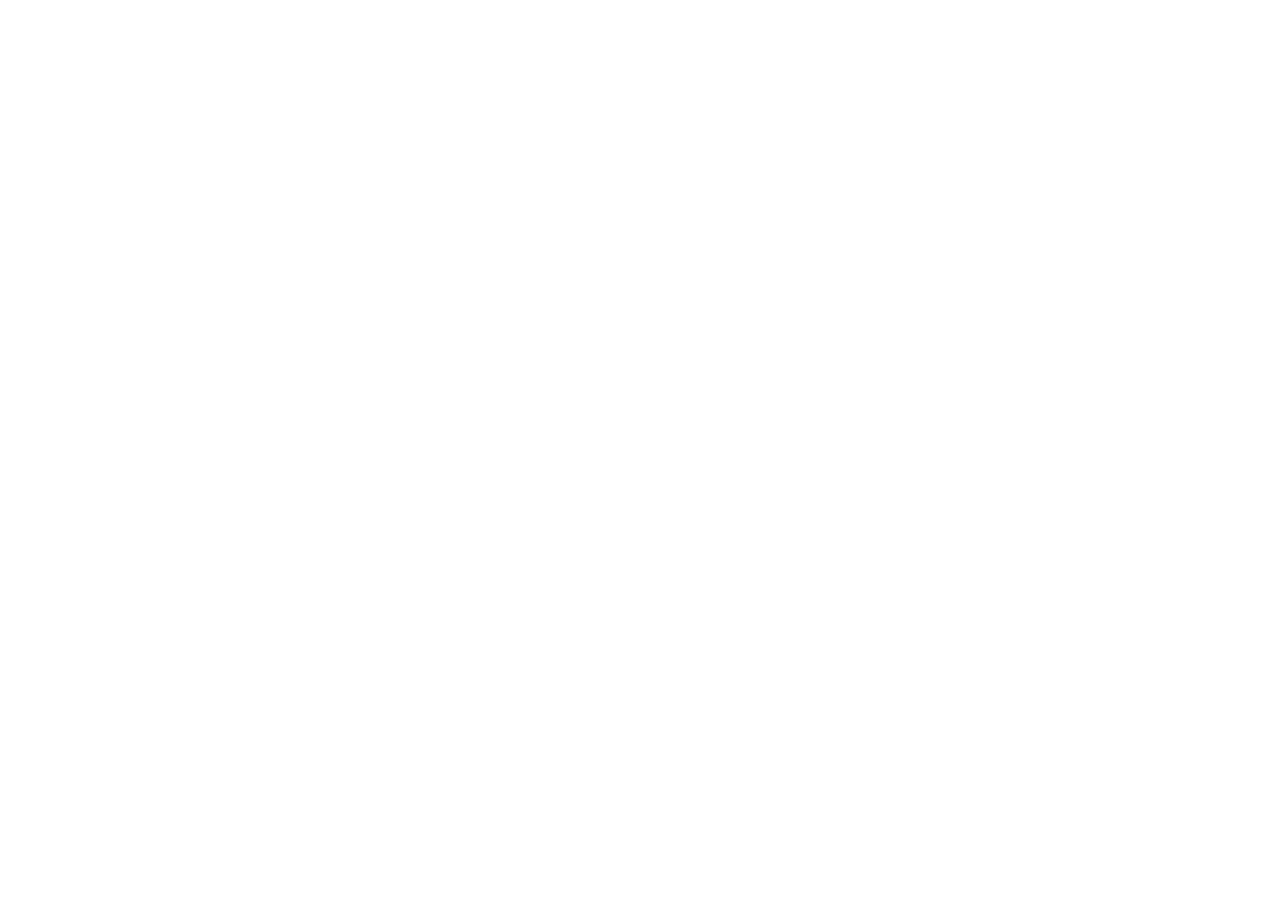
==== Exercices/landing-page/index.html @ 00416124 "semaine5" ====
<!DOCTYPE html>
<html lang="en">
<head>
    <meta charset="UTF-8">
    <meta name="viewport" content="width=device-width, initial-scale=1.0">
    <title>Document</title>
</head>
<body>
    
</body>
</html>
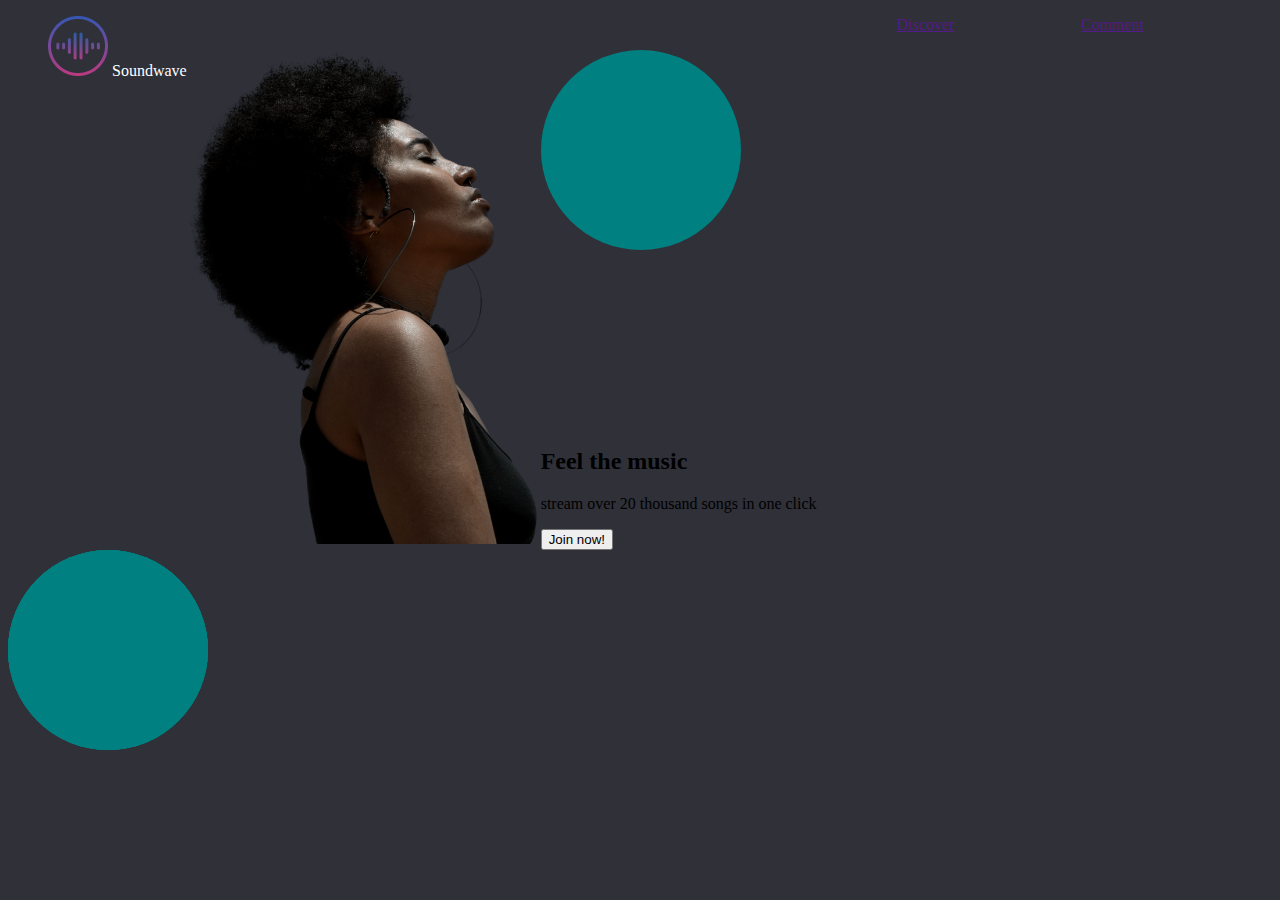
==== commit d5f6fc9f: "start landing page" ====
--- a/Exercices/landing-page/index.html
+++ b/Exercices/landing-page/index.html
@@ -4,8 +4,49 @@
     <meta charset="UTF-8">
     <meta name="viewport" content="width=device-width, initial-scale=1.0">
     <title>Document</title>
+    <link rel="stylesheet" href="style/style.css">
 </head>
 <body>
-    
+    <header>
+        <ul>
+            <li  id="logo">
+                <img src="Exercice-LandingPage-Figma/images/Logo (1).png" alt="LOGO">
+                Soundwave 
+            </li>
+            <span>
+                 <li class="menu_header">
+                <a href="">Discover</a>
+                </li>
+                <li class="menu_header">
+                    <a href="">Comment</a>
+                </li> 
+            </span>
+          
+        </ul>
+    </header>
+
+    <section>
+        <img src="Exercice-LandingPage-Figma/images/Girl.png" width="350px" alt="">
+
+        <span class="rounds"></span>
+        <div class="section_right">
+            <h2>Feel the music</h2>
+            <p>stream over 20 thousand songs in one click</p>
+            <button>Join now!</button>
+        </div>
+
+        <div>
+            <span id="roundOne"   class="rounds"></span>
+            <span id="roundTwo"   class="rounds"></span>
+            <span id="roundThird" class="rounds"></span>
+            <span id="roundFour"  class="rounds"></span>
+        </div>
+
+    </section>
+
+    <footer>
+        
+    </footer>
+
 </body>
 </html>--- a/Exercices/landing-page/style/style.css
+++ b/Exercices/landing-page/style/style.css
@@ -0,0 +1,44 @@
+body{
+    background-color: #2F3038;
+}
+/* header{
+    display: flex;
+} */
+header ul li{
+    display: inline-block;
+
+}
+.menu_header  {
+    margin-left: 10%;
+}
+header ul span  {
+    margin-left: 48%;
+}
+.menu_header  li a {
+    color :azure;
+    margin-left : 20%
+}
+.menu_header li a:hover{
+
+}
+#logo {
+    position: relative;
+    color : white;
+    float : left ;
+}
+#logo span{
+    
+}
+.section_right{
+    display: inline-block;
+}
+.rounds{
+    position: absolute;
+   
+    display: inline-block;
+    height: 200px;
+    width: 200px;
+    background-color: teal;
+    border-radius: 50%;
+    z-index: -999;
+}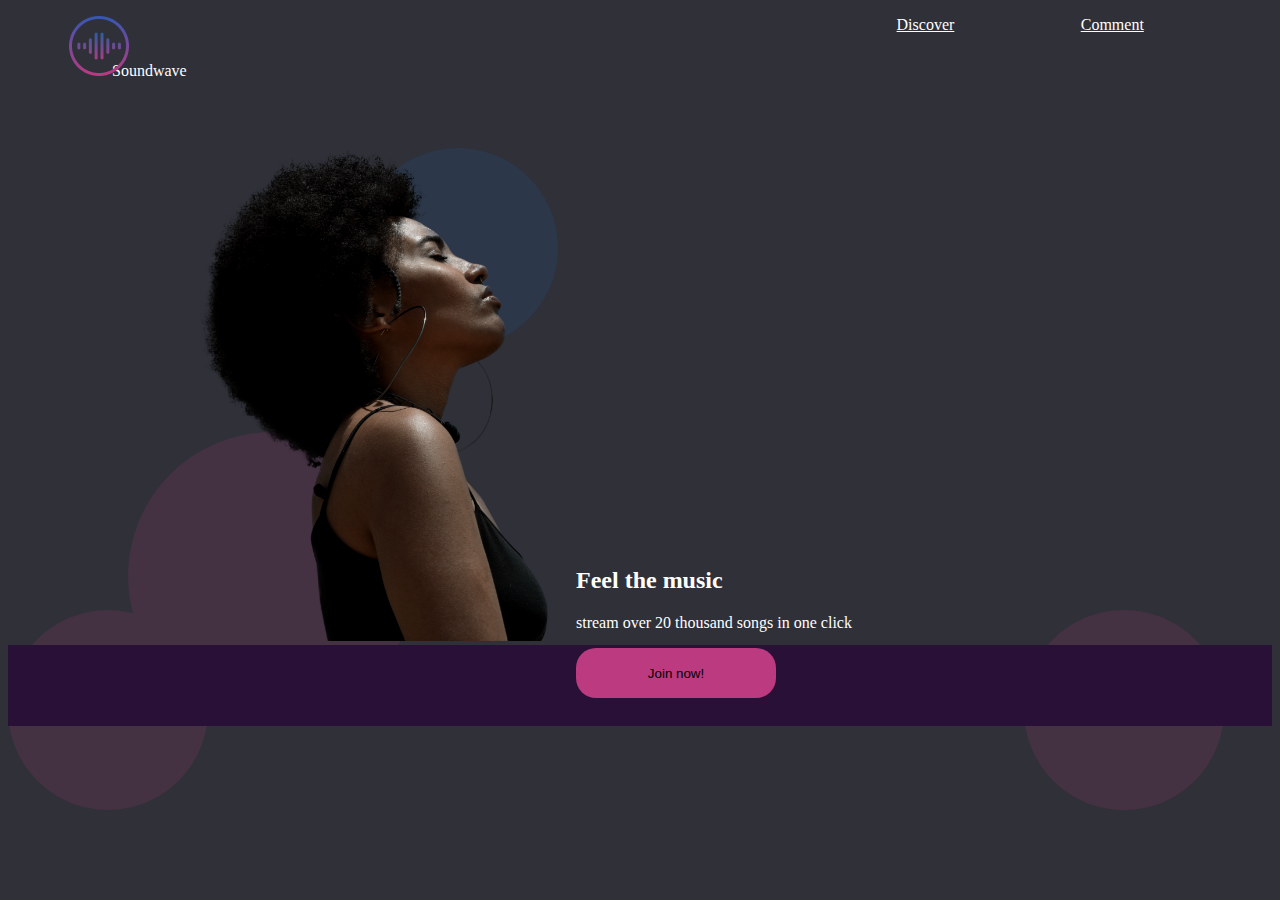
==== commit 8bd976d8: "update landing page" ====
--- a/Exercices/landing-page/index.html
+++ b/Exercices/landing-page/index.html
@@ -5,28 +5,25 @@
     <meta name="viewport" content="width=device-width, initial-scale=1.0">
     <title>Document</title>
     <link rel="stylesheet" href="style/style.css">
+       <script
+    src="https://code.jquery.com/jquery-3.3.1.js"
+    crossorigin="anonymous">
+
+</script>
+<script> 
+$(function(){
+  $("#header").load("header.html"); 
+});
+</script>
 </head>
 <body>
-    <header>
-        <ul>
-            <li  id="logo">
-                <img src="Exercice-LandingPage-Figma/images/Logo (1).png" alt="LOGO">
-                Soundwave 
-            </li>
-            <span>
-                 <li class="menu_header">
-                <a href="">Discover</a>
-                </li>
-                <li class="menu_header">
-                    <a href="">Comment</a>
-                </li> 
-            </span>
-          
-        </ul>
+    <header id="header">
+   
+      
     </header>
 
     <section>
-        <img src="Exercice-LandingPage-Figma/images/Girl.png" width="350px" alt="">
+        <img src="images/Girl.png" width="350px" alt="nonr">
 
         <span class="rounds"></span>
         <div class="section_right">
@@ -42,9 +39,9 @@
             <span id="roundFour"  class="rounds"></span>
         </div>
 
-    </section>
+    </section>  
 
-    <footer>
+    <footer id="footer">
         
     </footer>
 
--- a/Exercices/landing-page/style/style.css
+++ b/Exercices/landing-page/style/style.css
@@ -1,5 +1,9 @@
 body{
+    display: block ; 
+    font-family: Questrial;
+ color : white;
     background-color: #2F3038;
+    height: 200px;
 }
 /* header{
     display: flex;
@@ -8,18 +12,33 @@
     display: inline-block;
 
 }
+ ul  li {
+    display: inline-block;
+ }
 .menu_header  {
     margin-left: 10%;
+        color :aqua;
+}
+.menu_header a:hover  {
+        color : white ;
+}
+.menu_header a:visited  {
+        color : white ;
+}
+section{
+    margin-top : 9%;
 }
 header ul span  {
     margin-left: 48%;
 }
 .menu_header  li a {
-    color :azure;
     margin-left : 20%
 }
 .menu_header li a:hover{
-
+    color:aqua;
+}
+.menu_header li a:checked{
+    color:aqua;
 }
 #logo {
     position: relative;
@@ -30,7 +49,10 @@
     
 }
 .section_right{
-    display: inline-block;
+/*     display: inline-block;
+ */    position: absolute;
+    bottom: 28%;
+    left:45%;
 }
 .rounds{
     position: absolute;
@@ -38,7 +60,58 @@
     display: inline-block;
     height: 200px;
     width: 200px;
-    background-color: teal;
+    background-color: #2C3849;
     border-radius: 50%;
     z-index: -999;
+}
+
+
+#roundFour{
+      background-color: #443243;
+    display: inline-block;
+    position: absolute;
+    bottom : 10%;
+    left: 80%;
+}
+#roundTwo{
+          background-color: #443243;
+    display: inline-block;
+    position: absolute;
+    bottom : 10%;
+    left: 80%;
+}
+#roundThird {
+    background-color: #443243;
+    display: inline-block;
+    position: absolute;
+    bottom : 10%;
+}
+#roundOne {
+    background-color: #443243;
+    bottom: 20%;
+    left: 10%;
+    width: 18rem;
+    height: 18rem;
+}
+
+button{
+    position: absolute;
+width: 200px;
+height: 50px;
+border : none;
+background: #BC3A80;
+mix-blend-mode: normal;
+border-radius: 20px;
+}
+img{
+    position: relative;
+    display: inline-block;
+    left: 15%;
+}
+footer {
+    background: #281037;
+    height: 9vh;
+}
+#rightElements {
+    
 }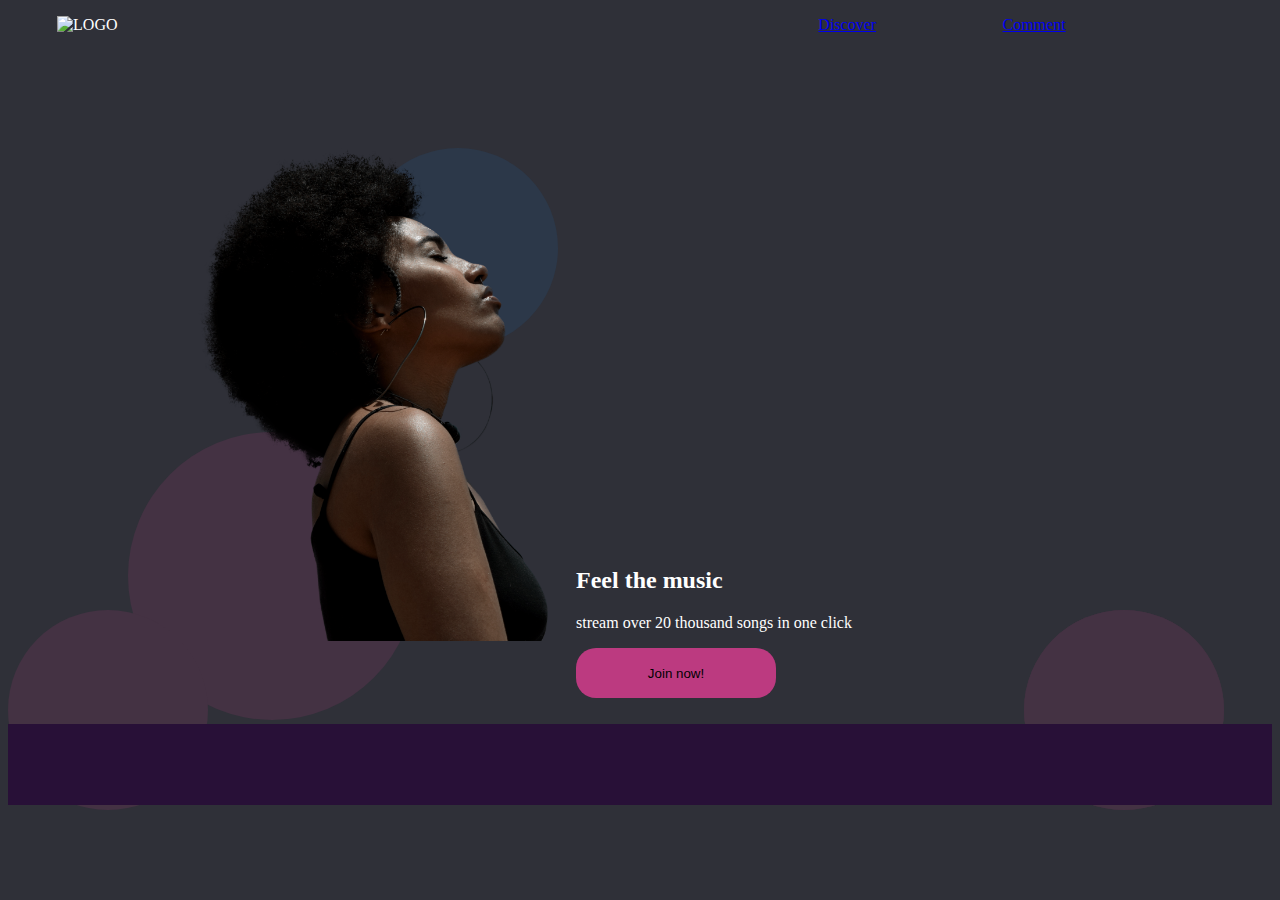
==== commit 192f437e: "landing page v2" ====
--- a/Exercices/landing-page/index.html
+++ b/Exercices/landing-page/index.html
@@ -12,7 +12,7 @@
 </script>
 <script> 
 $(function(){
-  $("#header").load("header.html"); 
+  $("#header").load("Includes/header.html"); 
 });
 </script>
 </head>
--- a/Exercices/landing-page/style/style.css
+++ b/Exercices/landing-page/style/style.css
@@ -1,3 +1,7 @@
+.discoverImages{
+    display: inline-block !important;;
+    width: 24%;
+}
 body{
     display: block ; 
     font-family: Questrial;
@@ -93,7 +97,10 @@
     width: 18rem;
     height: 18rem;
 }
-
+section{
+  display: block;
+    height : 64vh;
+}
 button{
     position: absolute;
 width: 200px;
@@ -110,8 +117,24 @@
 }
 footer {
     background: #281037;
+    display: block;
     height: 9vh;
 }
-#rightElements {
-    
+.rightSection {
+    display: inline-block;
+    width: 49%;
+
+}
+.rightSection *{
+    display: block;
+}
+.leftSection {
+    display: inline-block;
+    width: 50%;
+}
+#discoverLeftSection {
+    float:left;
+}
+#discoverLeftSection *{
+    margin : 2% 5%
 }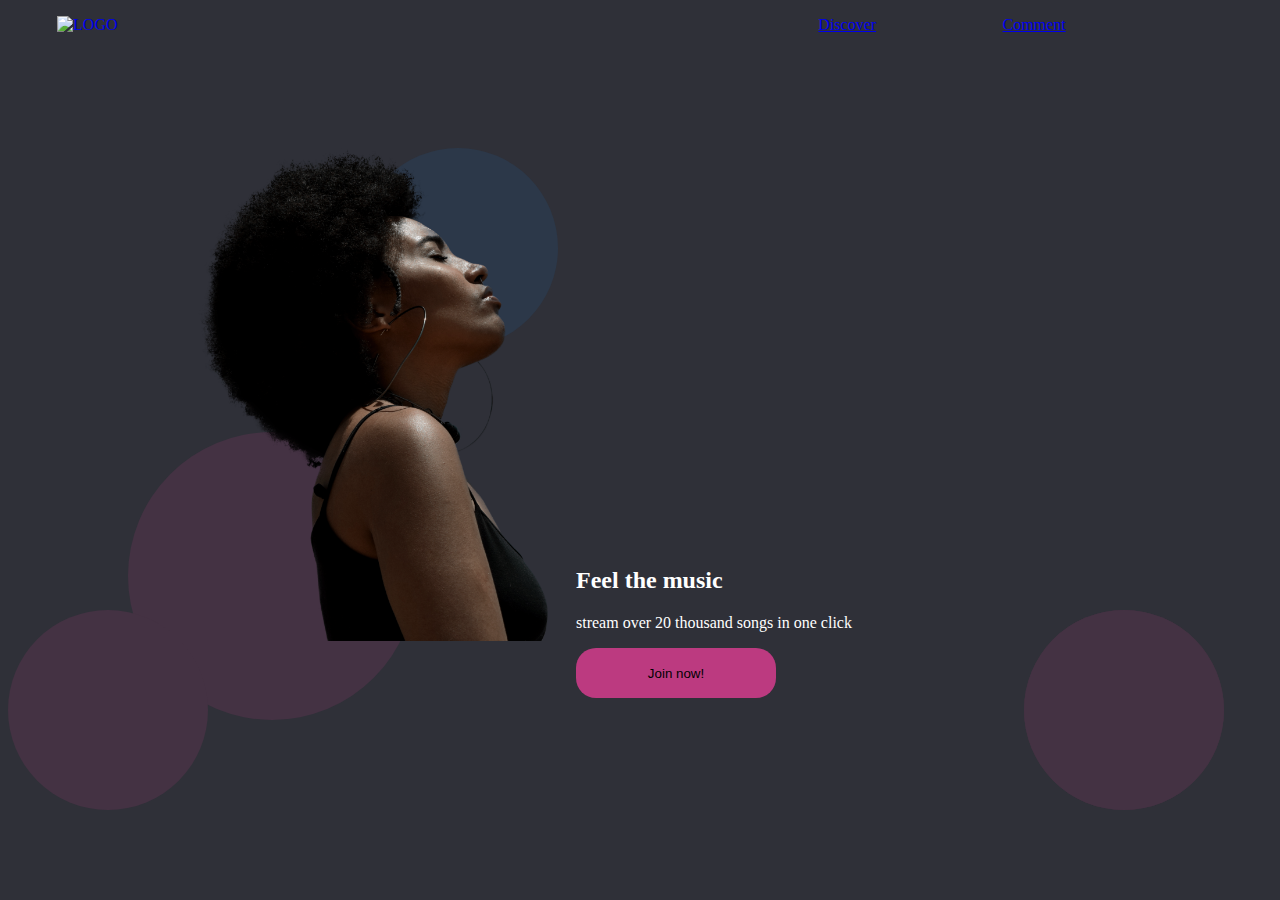
==== commit 19e7a75d: "update" ====
--- a/Exercices/landing-page/index.html
+++ b/Exercices/landing-page/index.html
@@ -41,9 +41,7 @@
 
     </section>  
 
-    <footer id="footer">
-        
-    </footer>
+    
 
 </body>
 </html>